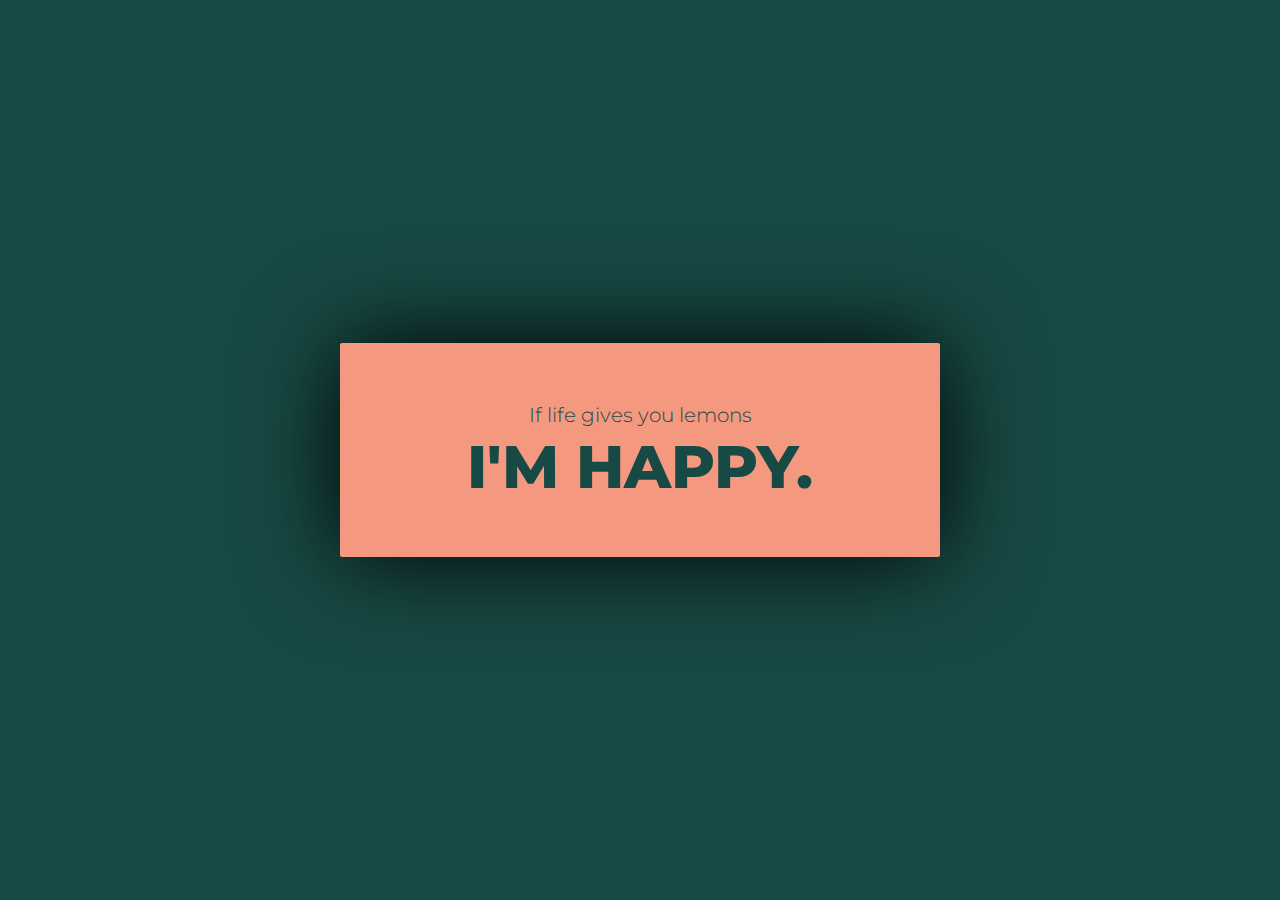
==== index.html @ da9d7b5b "Add files via upload" ====
<!DOCTYPE html>
<html lang="en">
<head>
    <meta charset="UTF-8">
    <title>Quote of the day</title>
    
    <meta name="viewport" content="width=device-width, initial-scale=1, user-scalable=no" />
    <link rel="preconnect" href="https://fonts.googleapis.com"> 
    <link rel="preconnect" href="https://fonts.gstatic.com" crossorigin> 
    <link href="https://fonts.googleapis.com/css2?family=Montserrat:wght@300;800&display=swap" rel="stylesheet">
    <link href="style.css" rel="stylesheet"/>
</head>
<body>
<div class="container">
    <div class="box">
        <p>If life gives you lemons</p>
        <p>I'm happy.</p>
    </div>
</div>
</body>
</html>
---- style.css ----
* {margin:0;padding:0;border:0;background:transparent;outline:none;text-decoration:none;outline:none;font-family:inherit;box-sizing:border-box;}
ol, ul, li {list-style:none;display:block;}
table {border-collapse: collapse;border-spacing:0;}
a img {border: none;}

button,
a{cursor: pointer; color: inherit;}

textarea{resize: none;}

button,
input,
textarea,
select{appearance: none !important; -webkit-appearance: none !important; border-radius: 0;}


body{
    background-color: #184a45;

    font-family: 'Montserrat', sans-serif;
}

.container {
    width: 100%;
    display: flex;
    min-height: 100vh;
    align-items: center;
    justify-content: center;

}

.box {
    width: 100%;
    max-width: 600px;
    min-height: 200px;
    padding: 60px 10px;
    margin: 20px;

    display: flex;
    justify-content: center;
    align-items: center;
    flex-direction: column;
    
    text-align: center;

    background-color: #f49880;

    border-radius: 2px;

    box-shadow: 0 0 100px #000;
}

.box p{
    color: #184a45;
}

.box p:nth-child(1) {
    padding-bottom: 10px;

    font-size: 20px;
    font-weight: 300;
}

.box p:nth-child(2) {
    font-size: 60px;
    line-height: 60px;
    text-transform: uppercase;
    font-weight: 800;
}
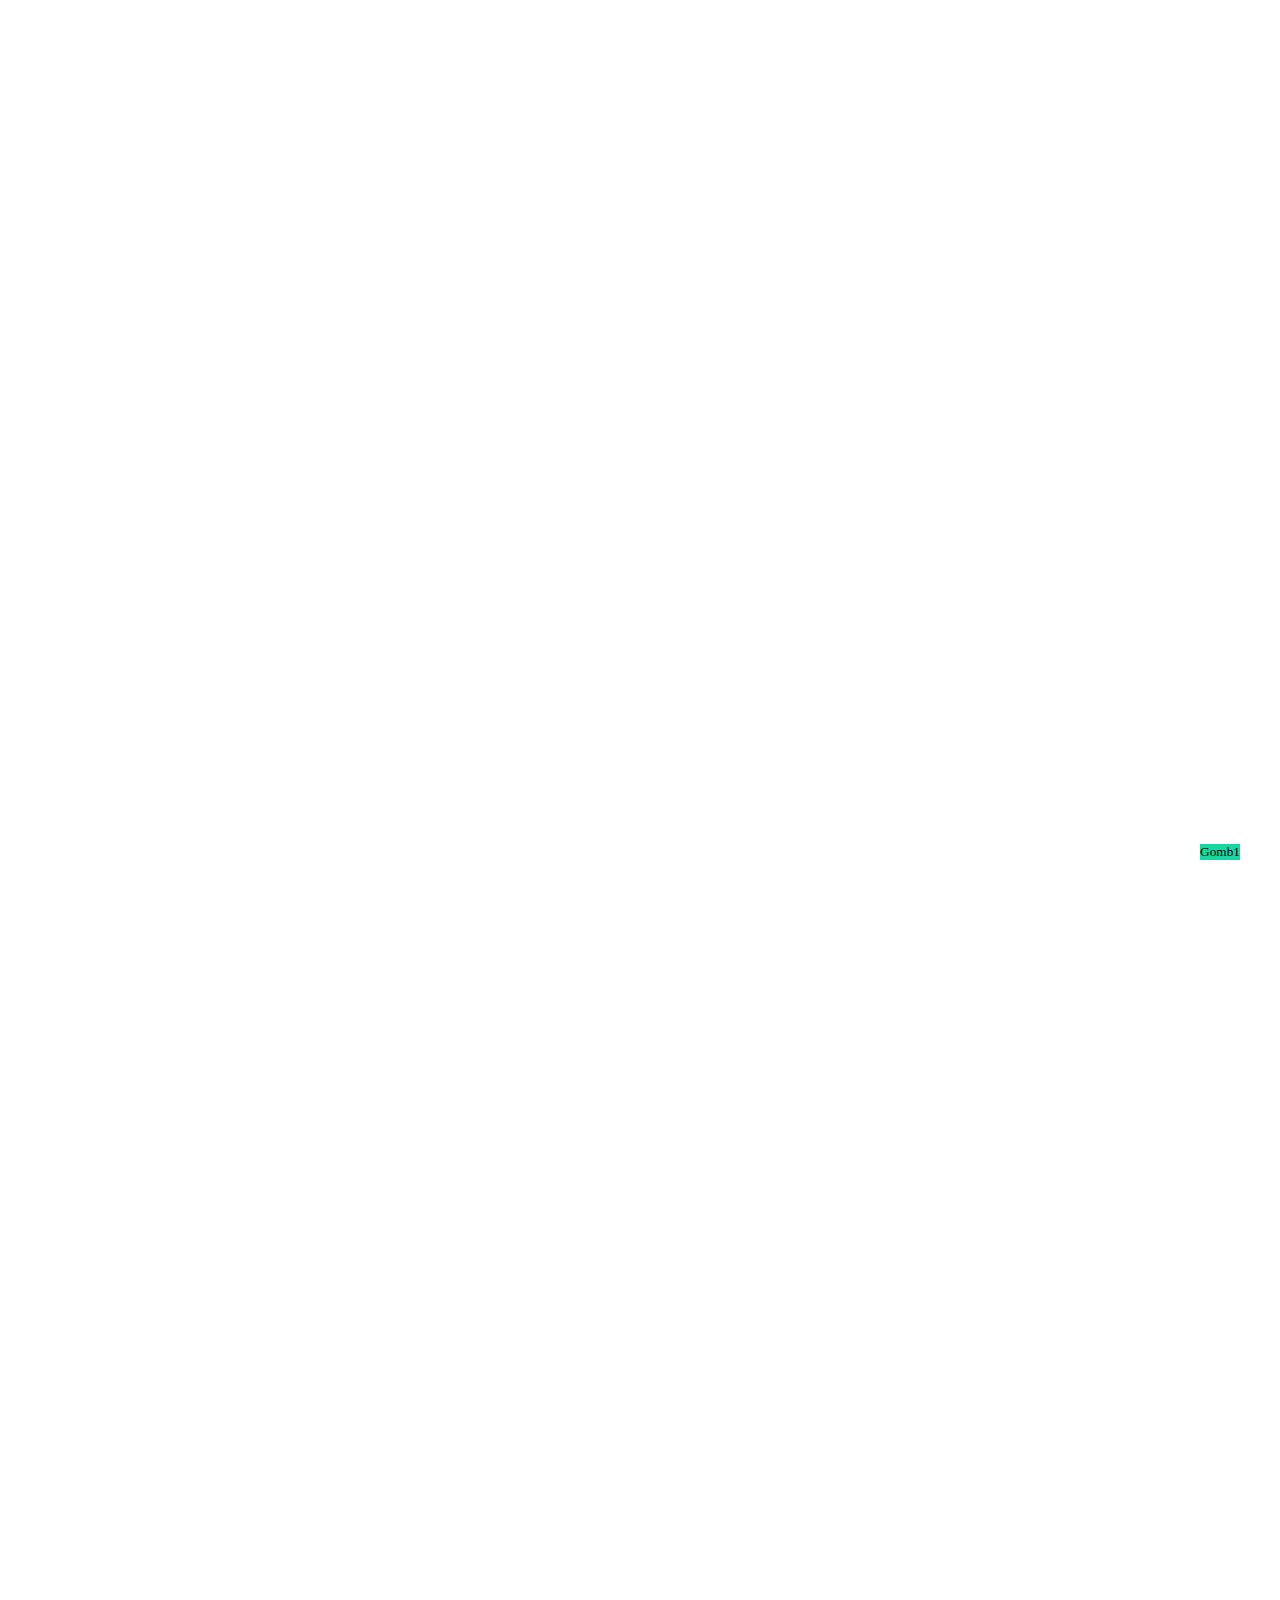
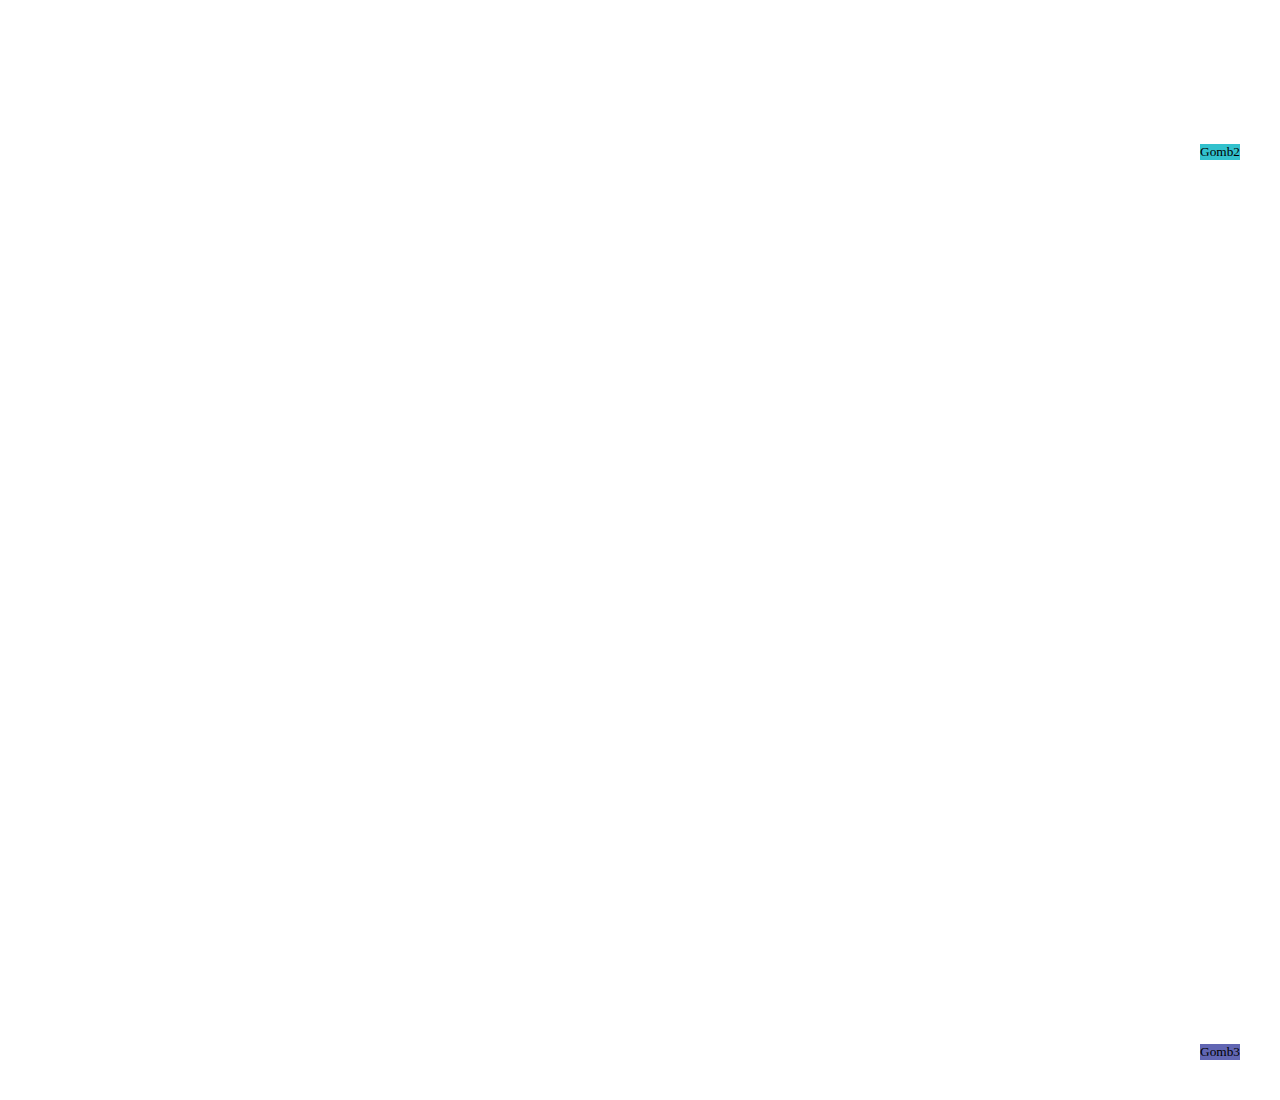
==== commit 96aa0743: "practice for the first exam uploaded" ====
--- a/index.html
+++ b/index.html
@@ -1,21 +1,21 @@
-<!DOCTYPE html>
-<html lang="en">
-<head>
-    <meta charset="UTF-8">
-    <title>Quote of the day</title>
-    
-    <meta name="viewport" content="width=device-width, initial-scale=1, user-scalable=no" />
-    <link rel="preconnect" href="https://fonts.googleapis.com"> 
-    <link rel="preconnect" href="https://fonts.gstatic.com" crossorigin> 
-    <link href="https://fonts.googleapis.com/css2?family=Montserrat:wght@300;800&display=swap" rel="stylesheet">
-    <link href="style.css" rel="stylesheet"/>
-</head>
-<body>
-<div class="container">
-    <div class="box">
-        <p>If life gives you lemons</p>
-        <p>I'm happy.</p>
-    </div>
-</div>
-</body>
+<!DOCTYPE html>
+<html lang="en">
+<head>
+    <meta charset="UTF-8">
+    <meta http-equiv="X-UA-Compatible" content="IE=edge">
+    <meta name="viewport" content="width=device-width, initial-scale=1.0">
+    <link rel="stylesheet" href="style.css">
+    <title>Document</title>
+</head>
+<body>
+    <section>
+        <button class="gomb1">Gomb1</button>
+    </section>
+    <section>
+        <button class="gomb2">Gomb2</button>
+    </section>
+    <section>
+        <button class="gomb3">Gomb3</button>
+    </section>
+</body>
 </html>--- a/style.css
+++ b/style.css
@@ -1,69 +1,66 @@
-* {margin:0;padding:0;border:0;background:transparent;outline:none;text-decoration:none;outline:none;font-family:inherit;box-sizing:border-box;}
-ol, ul, li {list-style:none;display:block;}
-table {border-collapse: collapse;border-spacing:0;}
-a img {border: none;}
+* {
+  margin: 0;
+  padding: 0;
+  border: 0;
+  outline: none;
+  box-sizing: border-box;
 
-button,
-a{cursor: pointer; color: inherit;}
+  background: transparent;
 
-textarea{resize: none;}
-
-button,
-input,
-textarea,
-select{appearance: none !important; -webkit-appearance: none !important; border-radius: 0;}
-
-
-body{
-    background-color: #184a45;
-
-    font-family: 'Montserrat', sans-serif;
+  font-family: inherit;
+  
+  text-decoration: none;
 }
 
-.container {
-    width: 100%;
-    display: flex;
-    min-height: 100vh;
-    align-items: center;
-    justify-content: center;
-
+ol, ul, li {
+  list-style:none;
+  display:block;
 }
 
-.box {
-    width: 100%;
-    max-width: 600px;
-    min-height: 200px;
-    padding: 60px 10px;
-    margin: 20px;
-
-    display: flex;
-    justify-content: center;
-    align-items: center;
-    flex-direction: column;
-    
-    text-align: center;
-
-    background-color: #f49880;
-
-    border-radius: 2px;
-
-    box-shadow: 0 0 100px #000;
+table {
+  border-collapse:collapse;
+  border-spacing:0
 }
 
-.box p{
-    color: #184a45;
+a img {
+  border: none
 }
 
-.box p:nth-child(1) {
-    padding-bottom: 10px;
-
-    font-size: 20px;
-    font-weight: 300;
+button, a {
+  cursor: pointer;
+  color: inherit
 }
 
-.box p:nth-child(2) {
-    font-size: 60px;
-    line-height: 60px;
-    text-transform: uppercase;
-    font-weight: 800;
+textarea {
+  resize: none
+}
+
+button, input, textarea, select {
+  appearance: none !important;
+  -webkit-appearance: none !important;
+  border-radius: 0
+}
+
+section {
+  position: relative;
+  width: 100vw;
+  height: 100vh;
+}
+
+button {
+  position: absolute;
+  bottom: 40px;
+  right: 40px;
+}
+
+.gomb1 {
+  background-color: #17D7A0;
+}
+
+.gomb2 {
+  background-color: #32C1CD;
+}
+
+.gomb3 {
+  background-color: #6166B3;
 }